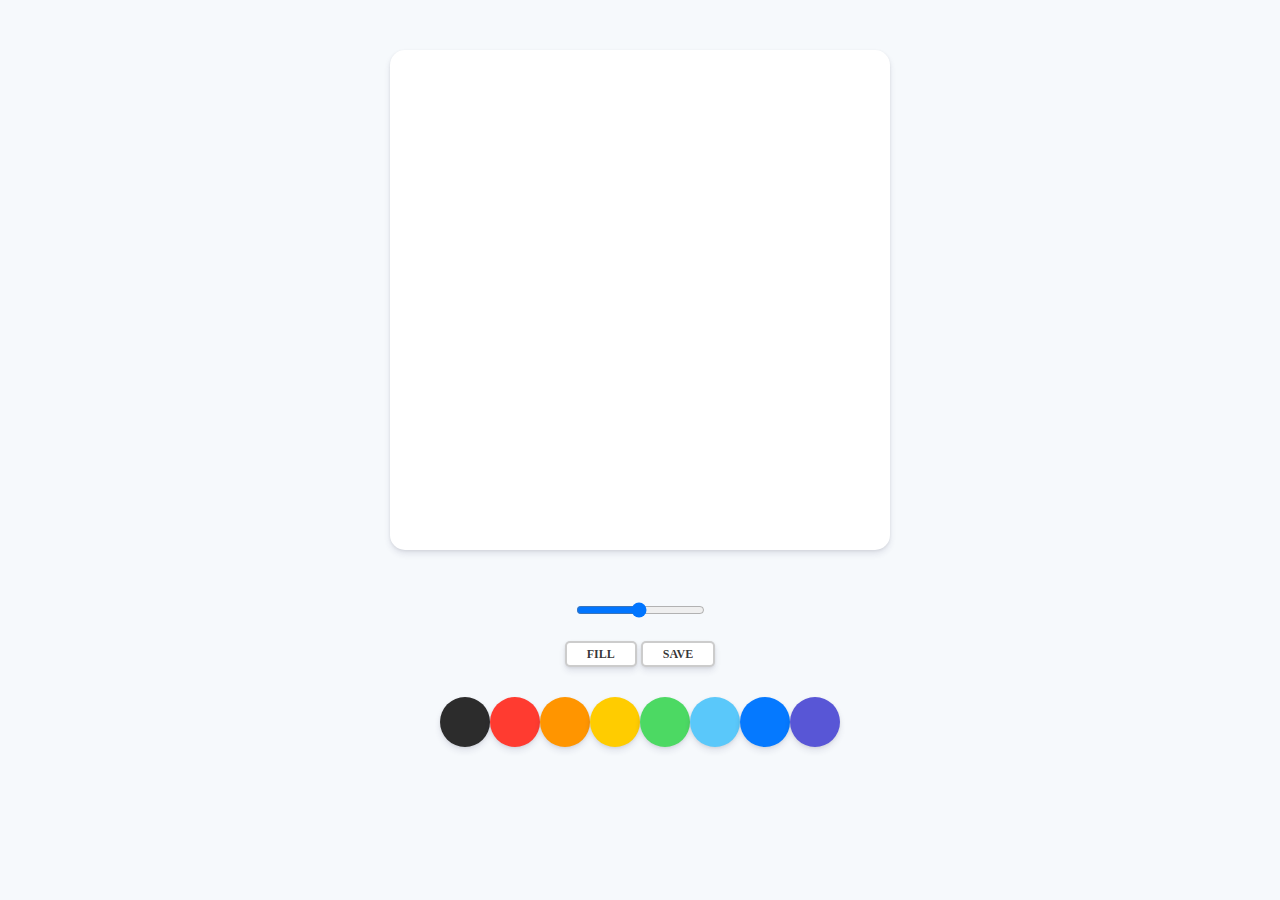
==== 2D_Canvas/index.html @ b2a8595d "2021-09-15 Create" ====
<!doctype html>
<html lang="en">
<head>
    <meta charset="UTF-8">
    <meta name="viewport"
          content="width=device-width, user-scalable=no, initial-scale=1.0, maximum-scale=1.0, minimum-scale=1.0">
    <meta http-equiv="X-UA-Compatible" content="ie=edge">
    <link rel="stylesheet" href="style.css">
    <title>PaintJS</title>
</head>
<body>
    <canvas id="jsCanvas" class="canvas"></canvas>
    <div class="controls">
        <div class="controls_range">
            <input type="range" id="jsRange" min="0.1" max="5.0" value="2.5" step="0.1"/>
        </div>
        <div class="controls__btns">
            <button id="jsMode">Fill</button>
            <button id="jsSave">Save</button>
        </div>
        <div class="controls_colors" id="jsColors">
            <div class="controls_color" style="background-color: #2c2c2c"></div>
            <div class="controls_color" style="background-color: #FF3B30"></div>
            <div class="controls_color" style="background-color: #ff9500"></div>
            <div class="controls_color" style="background-color: #FFCC00"></div>
            <div class="controls_color" style="background-color: #4CD963"></div>
            <div class="controls_color" style="background-color: #5AC8FA"></div>
            <div class="controls_color" style="background-color: #0579FF"></div>
            <div class="controls_color" style="background-color: #5856D6"></div>
        </div>
    </div>
    <script src="app.js"></script>
</body>
</html>
---- 2D_Canvas/style.css ----
@import "reset.css";
body {
    background-color: #f6f9fc;
    display: flex;
    flex-direction: column;
    align-items: center;
    padding-top: 50px;
}

.canvas {
    width: 500px;
    height: 500px;
    background-color: white;
    border-radius: 15px;
    box-shadow: 0 4px 6px rgba(50, 50, 93, 0.11), 0 1px 3px rgba(0, 0, 0, 0.08);
}

.controls {
    margin-top: 50px;
    display: flex;
    flex-direction: column;
    align-items: center;
}

.controls .controls_colors {
    display: flex;
}

.controls_colors .controls_color {
    width: 50px;
    height: 50px;
    border-radius: 25px;
    cursor: pointer;
    box-shadow: 0 4px 6px rgba(50, 50, 93, 0.11), 0 1px 3px rgba(0, 0, 0, 0.08);
}

.controls__btns {
    margin-bottom: 30px;
}

.controls__btns button {
    all: unset;
    background-color: white;
    cursor: pointer;
    padding: 5px 20px;
    text-align: center;
    border-radius: 5px;
    box-shadow: 0 4px 6px rgba(50, 50, 93, 0.11), 0 1px 3px rgba(0, 0, 0, 0.08);
    border: 2px solid rgba(0, 0, 0, 0.2);
    color: rgba(0, 0, 0, 0.8);
    text-transform: uppercase;
    font-weight: bold;
    font-size: 12px;
}
.controls .controls_range {
    margin-bottom: 20px;
}
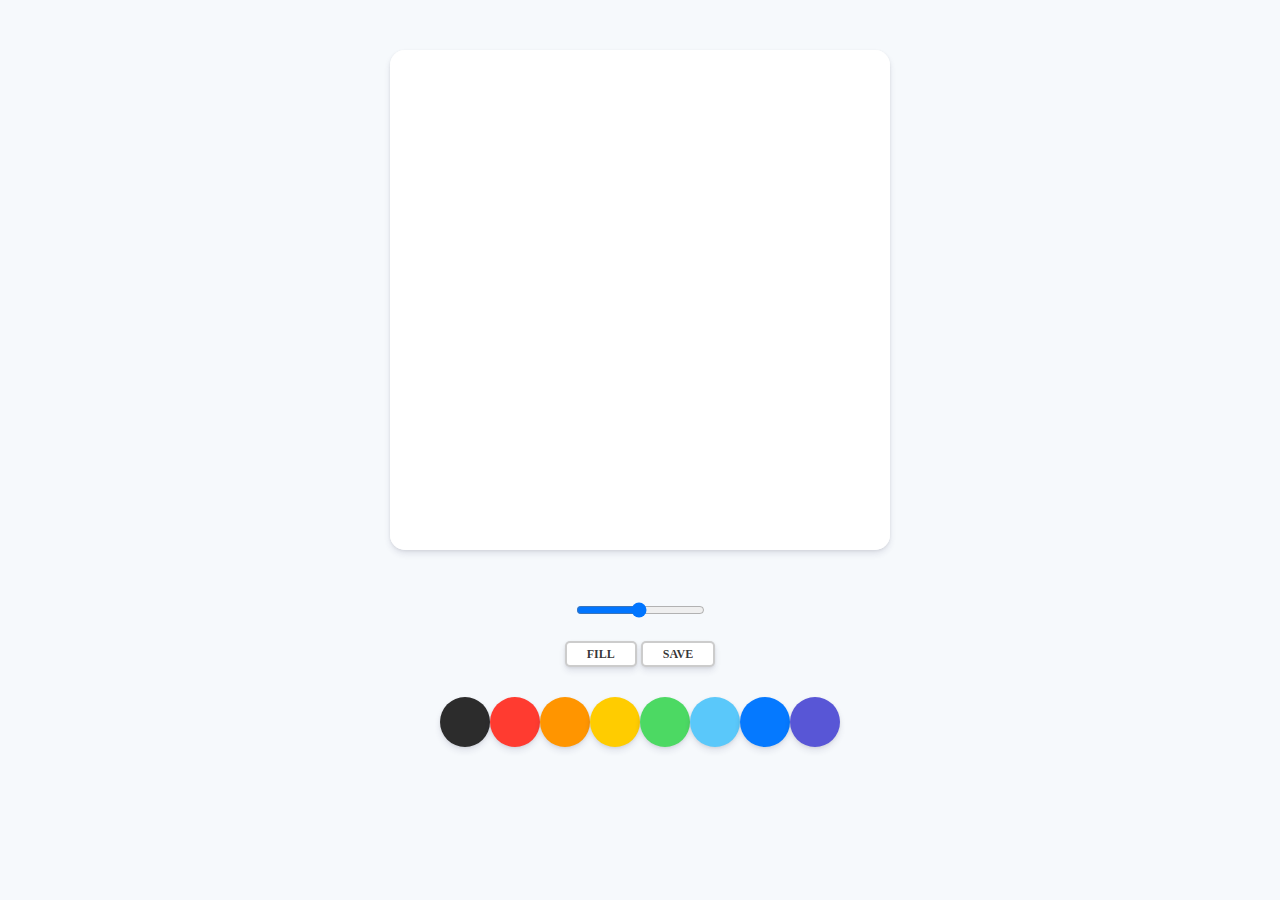
==== commit fcd2144b: "2021-09-16" ====
--- a/2D_Canvas/index.html
+++ b/2D_Canvas/index.html
@@ -19,14 +19,14 @@
             <button id="jsSave">Save</button>
         </div>
         <div class="controls_colors" id="jsColors">
-            <div class="controls_color" style="background-color: #2c2c2c"></div>
-            <div class="controls_color" style="background-color: #FF3B30"></div>
-            <div class="controls_color" style="background-color: #ff9500"></div>
-            <div class="controls_color" style="background-color: #FFCC00"></div>
-            <div class="controls_color" style="background-color: #4CD963"></div>
-            <div class="controls_color" style="background-color: #5AC8FA"></div>
-            <div class="controls_color" style="background-color: #0579FF"></div>
-            <div class="controls_color" style="background-color: #5856D6"></div>
+            <div class="controls_color jsColor" style="background-color: #2c2c2c"></div>
+            <div class="controls_color jsColor" style="background-color: #FF3B30"></div>
+            <div class="controls_color jsColor" style="background-color: #ff9500"></div>
+            <div class="controls_color jsColor" style="background-color: #FFCC00"></div>
+            <div class="controls_color jsColor" style="background-color: #4CD963"></div>
+            <div class="controls_color jsColor" style="background-color: #5AC8FA"></div>
+            <div class="controls_color jsColor" style="background-color: #0579FF"></div>
+            <div class="controls_color jsColor" style="background-color: #5856D6"></div>
         </div>
     </div>
     <script src="app.js"></script>
